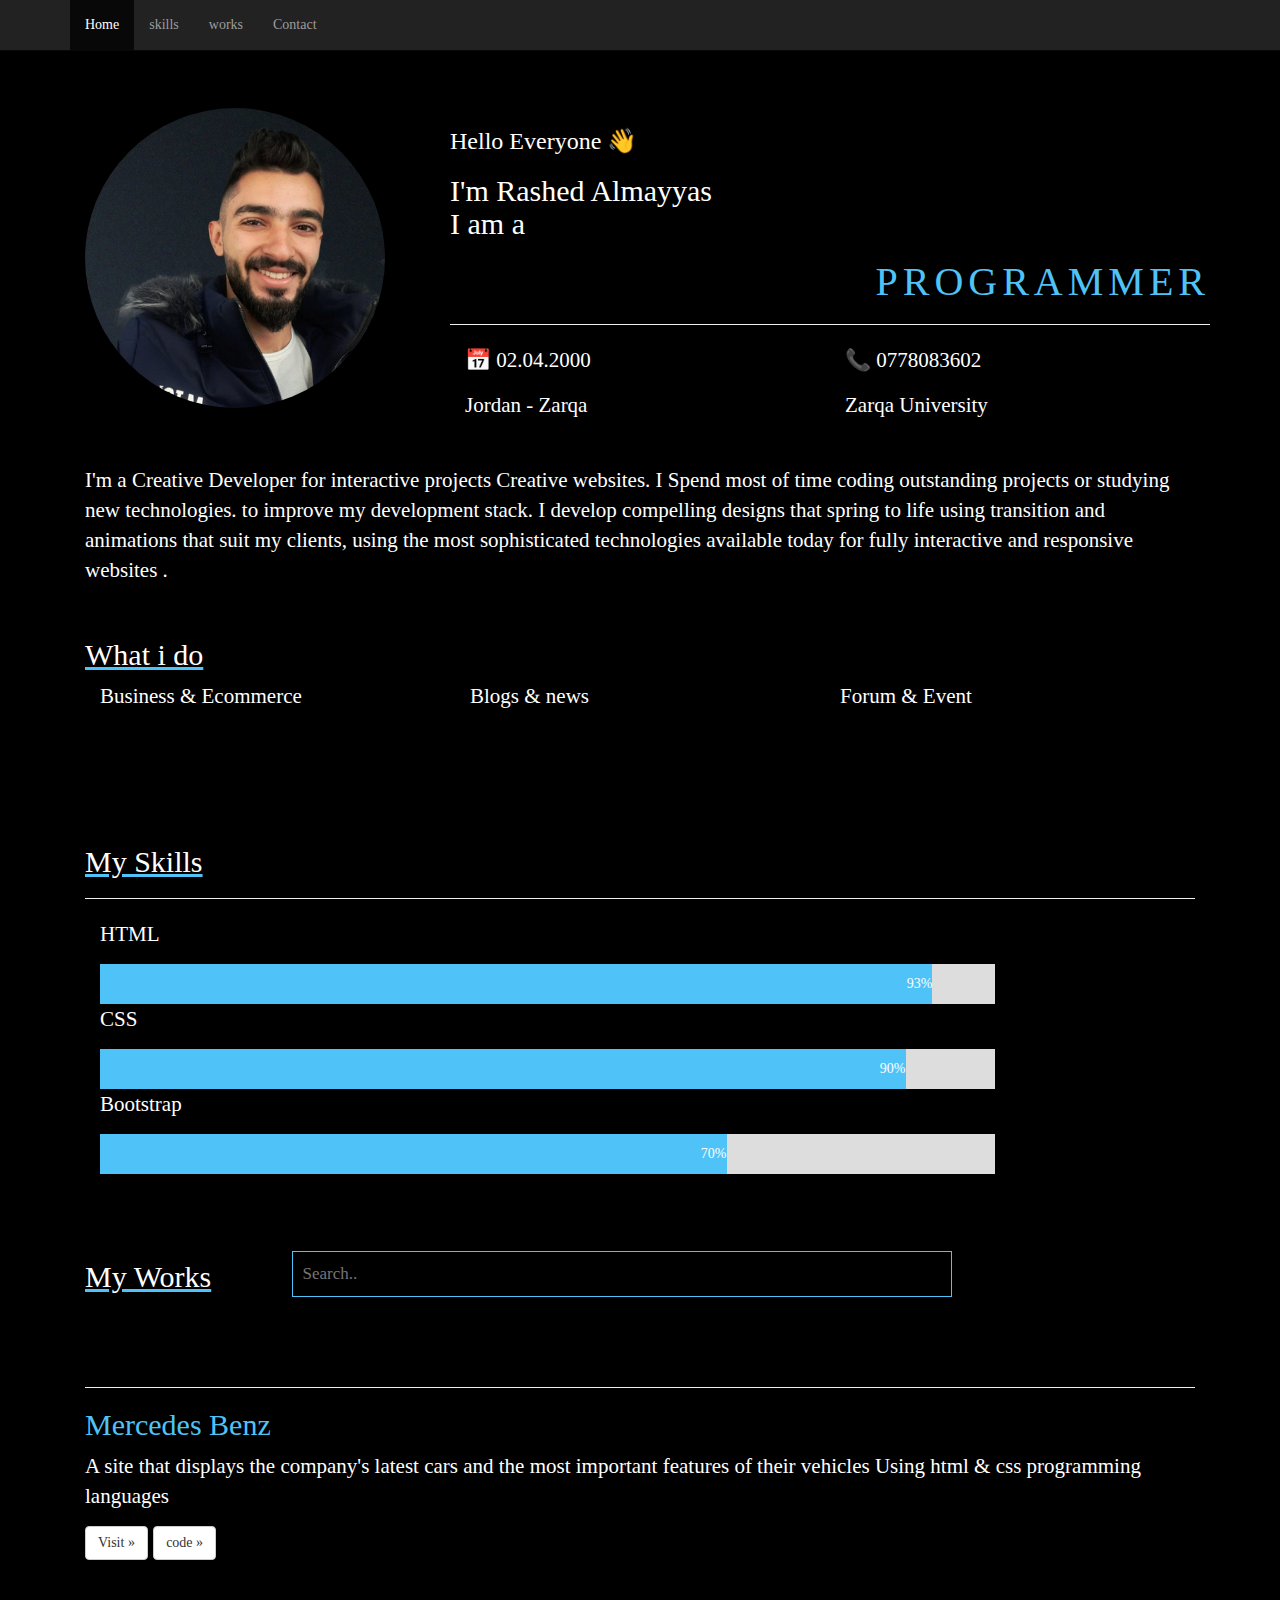
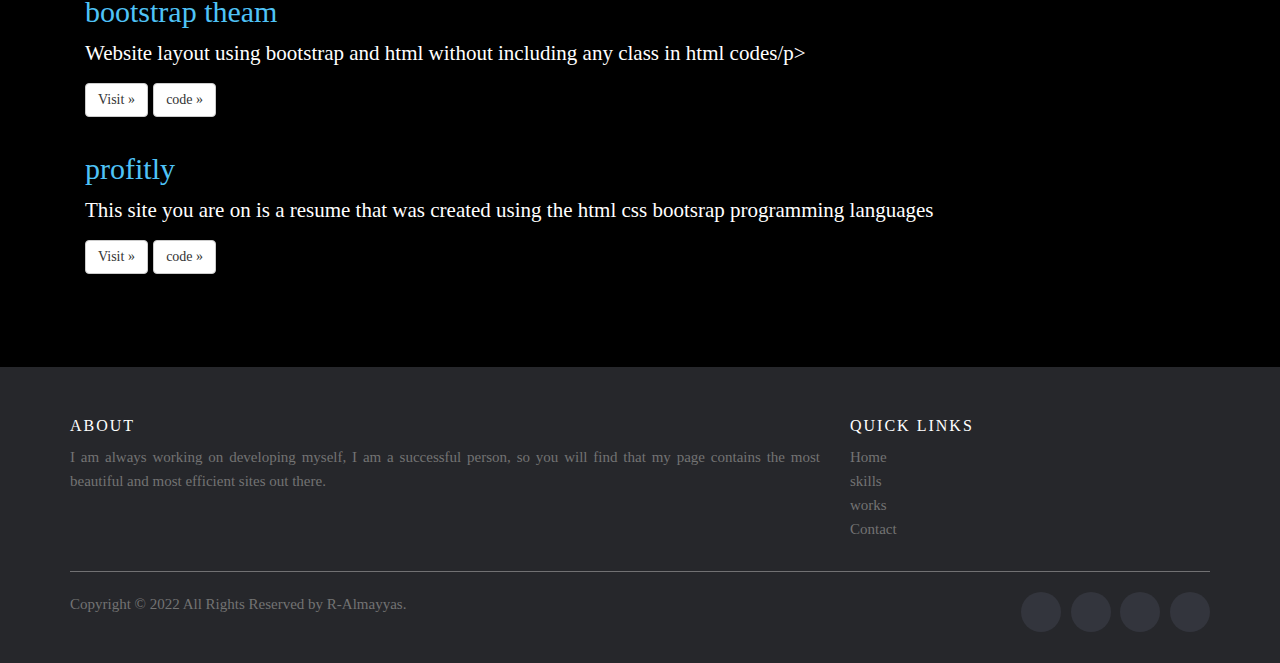
==== index.html @ b14e83df "Add files via upload" ====
<!DOCTYPE html>
<html lang="en">
  <head>
    
    <meta charset="utf-8">
    <title> R-almayyas</title>
    <link rel="stylesheet" href=".\css\style.css">
    <link rel="stylesheet" href=".\css\footer.css">
    <meta name="viewport" content="width=device-width, initial-scale=1">
    <link rel="stylesheet" href="https://maxcdn.bootstrapcdn.com/bootstrap/3.4.1/css/bootstrap.min.css">
    <script src="https://ajax.googleapis.com/ajax/libs/jquery/3.6.0/jquery.min.js"></script>
    <script src="https://maxcdn.bootstrapcdn.com/bootstrap/3.4.1/js/bootstrap.min.js"></script>
    <link rel="stylesheet" href="https://use.fontawesome.com/releases/v5.5.0/css/all.css" integrity="sha384-B4dIYHKNBt8Bc12p+WXckhzcICo0wtJAoU8YZTY5qE0Id1GSseTk6S+L3BlXeVIU" crossorigin="anonymous">
  
  </head>
  <body style="background-color: black;">
    <div class="navbar navbar-inverse navbar-fixed-top">
      <div class="container">
   
        <div class="navbar-collapse collapse">
          <ul class="nav navbar-nav">
            <li class="active"><a href="#home">Home</a></li>
            <li><a href="#skills">skills</a></li>
            <li><a href="#works">works</a></li>
            <li><a href="#contact">Contact</a></li>
         
          </ul>
                   
        </div>
      </div>
    </div>
    <div class="jumbotron" style="background-color: black; color: white;" id="home">
      <div class="container">
        <div class="col-lg-4">
         <img src="./img/me.jpg" height="300" width="300">
        </div>
        <h3>Hello Everyone 👋</h3>
        <h2>I'm Rashed Almayyas <br>I am a
          <span class="typing"  align="right">
            <h2 class="text-uppercase"> programmer  </h2>
         </h2> </span>
       <hr>

<div class="container" style="background-color: black; color: white;">
  <div class="row">
    <div class="col-lg-4">
  <p>&#128197; 02.04.2000</p>        </div>
<div class="container" style="background-color: black; color: white;">
  <div class="row">
    <div class="col-lg-4">
      <p >	&#128222; 0778083602</p>
    </div>  
    <div class="col-lg-4">
      <p><i class='fas fa-map-marker-alt'></i> Jordan - Zarqa</p>        </div>
    <div class="container" style="background-color: black; color: white;">
      <div class="row">
        <div class="col-lg-4">
          <p >  <i class="fa fa-university" aria-hidden="true"></i> Zarqa University   
         </p>
        </div>  
    </div>
      </div>
    </div>

        <div class="col-lg-14">
<p><br>
  I'm a Creative Developer for interactive projects  Creative websites. 
  I Spend most of time coding outstanding projects or studying new technologies. 
  to improve my development stack. 
  I develop compelling designs that spring to life using transition and animations that suit my clients,
   using the most sophisticated technologies available today for fully interactive and responsive websites .
</p>        </div>


    <div class="col-lg-14">
<h2 style="text-decoration: underline; text-decoration-color: #4FC3F7;" ><br>What i do
</h2>        </div>

    <div class="col-lg-4">
<p>Business & Ecommerce</p>        </div>

    <div class="col-lg-4">
<p>Blogs & news</p>        </div>

    <div class="col-lg-4">
<p>Forum & Event</p>        </div>  

    </div>
</div>


    <div class="col-lg-14" id="skills">
<h2 style="text-decoration: underline; text-decoration-color: #4FC3F7;" ><br><br><br> My Skills
</h2>    <hr>    </div>

    <div class="col-lg-10">
      <p>HTML</p>
      <div class="container-skills">
        <div class="skills html">93%</div>
      </div>     </div>

    <div class="col-lg-10">
<p>CSS</p> 
<div class="container-skills">
  <div class="skills css">90%</div>
</div>        </div>

    <div class="col-lg-10">
<p>Bootstrap</p> 
<div class="container-skills">
  <div class="skills bootstrap">70%</div>
</div>        </div>  

    </div>
</div>

<div class="container" id="works">
 
    
 
 <div class="col-lg-2">
  <h2 style="text-decoration: underline; text-decoration-color: #4FC3F7;"> <br> <br>My Works</h2>
 </div>
 <div class="col-lg-9" ><br> <br><br>
  <form class="example" action="/action_page.php">
    <input type="text" placeholder="Search.." name="search">
  </form> </div>

  
 <div class="col-lg-12">
 
      <h2 style="color: #4FC3F7;;"> <br><hr>Mercedes Benz</h2>
      <p >A site that displays the company's latest cars and the most important features of their vehicles
        Using html & css programming languages</p>
      <p><a class="btn btn-default" href="#">Visit &raquo;</a> 
        <a class="btn btn-default" href="https://github.com/RashedAlmayyas/task1">code &raquo;</a>
      </p> </div>
      <div class="col-lg-12">
        <h2 style="color: #4FC3F7;;">bootstrap theam</h2>
        <p>Website layout using bootstrap and html without including any class in html codes/p>
        <p><a class="btn btn-default" href="#">Visit &raquo;</a> 
          <a class="btn btn-default" href="https://github.com/RashedAlmayyas/Wireframe-task">code &raquo;</a>
        </p> </div>
        <div class="col-lg-12">
          <h2 style="color: #4FC3F7;;">profitly</h2>
          <p>This site you are on is a resume that was created using the html css bootsrap programming languages</p>
          <p><a class="btn btn-default" href="#">Visit &raquo;</a> 
            <a class="btn btn-default" href="#">code &raquo;</a>
          </p> </div>      
</div>
    </div>
    
        <footer >

   <footer class="site-footer" id="contact">
    <div class="container">
      <div class="row">
        <div class="col-sm-12 col-md-8">
          <h6>About</h6>
          <p class="text-justify">I am always working on developing myself, I am a successful person,
             so you will find that my page contains the most beautiful and most efficient sites out there.</p>
        </div>


        <div class="col-xs-6 col-md-3">
          <h6>Quick Links</h6>
          <ul class="footer-links">
            <li><a href="#home">Home</a></li>
            <li><a href="#skills">skills</a></li>
            <li><a href="#works">works</a></li>
            <li><a href="#contact">Contact</a></li>
          </ul>
        </div>
      </div>
      <hr>
    </div>
    <div class="container">
      <div class="row">
        <div class="col-md-8 col-sm-6 col-xs-12">
          <p class="copyright-text">Copyright &copy; 2022 All Rights Reserved by R-Almayyas.
          </p>
        </div>

        <div class="col-md-4 col-sm-6 col-xs-12">
          <ul class="social-icons">
            <li><i ><a href="https://www.facebook.com/oka.sha.ooo" class="facebook" :hover><i class="fab fa-facebook-f" ></i></a></li> 
            <li><i ><a href="mailto:mayyasalghwari@gmail.com" class="email" :hover><i class="fa fa-envelope" aria-hidden="true"></i></a></li> 
            <li><i ><a href="https://github.com/RashedAlmayyas" class="github" :hover><i class="fab fa-github" aria-hidden="true"></i></a></li>
            <li><i ><a href="https://www.linkedin.com/in/rashed-almayyas-alghwari-a5328b244/"class="linkedin" :hover><i class="fab fa-linkedin" aria-hidden="true"></i></a></li>  
          </ul>
        </div>
      </div>
    </div>
</footer>   
        </footer>
        
        </body>

</html>
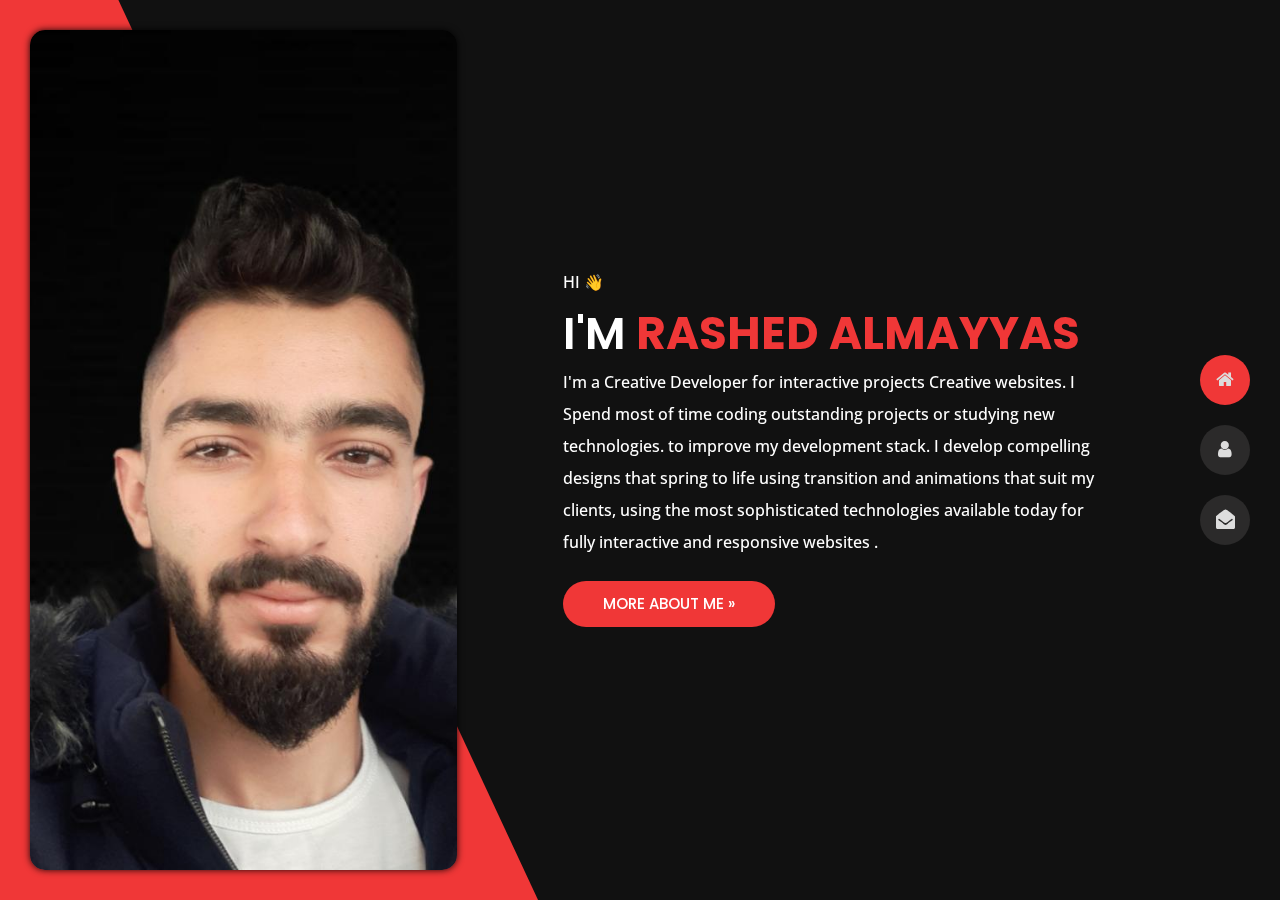
==== commit e8efd19d: "Add files via upload" ====
--- a/index.html
+++ b/index.html
@@ -1,199 +1,75 @@
-<!DOCTYPE html>
+﻿<!DOCTYPE html>
 <html lang="en">
-  <head>
-    
+<head>
     <meta charset="utf-8">
-    <title> R-almayyas</title>
-    <link rel="stylesheet" href=".\css\style.css">
-    <link rel="stylesheet" href=".\css\footer.css">
-    <meta name="viewport" content="width=device-width, initial-scale=1">
-    <link rel="stylesheet" href="https://maxcdn.bootstrapcdn.com/bootstrap/3.4.1/css/bootstrap.min.css">
-    <script src="https://ajax.googleapis.com/ajax/libs/jquery/3.6.0/jquery.min.js"></script>
-    <script src="https://maxcdn.bootstrapcdn.com/bootstrap/3.4.1/js/bootstrap.min.js"></script>
-    <link rel="stylesheet" href="https://use.fontawesome.com/releases/v5.5.0/css/all.css" integrity="sha384-B4dIYHKNBt8Bc12p+WXckhzcICo0wtJAoU8YZTY5qE0Id1GSseTk6S+L3BlXeVIU" crossorigin="anonymous">
-  
-  </head>
-  <body style="background-color: black;">
-    <div class="navbar navbar-inverse navbar-fixed-top">
-      <div class="container">
-   
-        <div class="navbar-collapse collapse">
-          <ul class="nav navbar-nav">
-            <li class="active"><a href="#home">Home</a></li>
-            <li><a href="#skills">skills</a></li>
-            <li><a href="#works">works</a></li>
-            <li><a href="#contact">Contact</a></li>
-         
-          </ul>
-                   
-        </div>
-      </div>
-    </div>
-    <div class="jumbotron" style="background-color: black; color: white;" id="home">
-      <div class="container">
-        <div class="col-lg-4">
-         <img src="./img/me.jpg" height="300" width="300">
-        </div>
-        <h3>Hello Everyone 👋</h3>
-        <h2>I'm Rashed Almayyas <br>I am a
-          <span class="typing"  align="right">
-            <h2 class="text-uppercase"> programmer  </h2>
-         </h2> </span>
-       <hr>
+    <title> R-Almayyas Portfolio</title>
+    <meta name="viewport" content="width=device-width, initial-scale=1.0">
+    <link href="https://fonts.googleapis.com/css?family=Poppins:400,400i,500,500i,600,600i,700,700i,800,800i,900,900i" rel="stylesheet">
+    <link href="https://fonts.googleapis.com/css?family=Open+Sans:300,400,400i,600,600i,700" rel="stylesheet">
+	<link rel="stylesheet" href="https://cdnjs.cloudflare.com/ajax/libs/twitter-bootstrap/4.4.1/css/bootstrap.min.css">    <link href="css/font-awesome.min.css" rel="stylesheet">
+    <link href="css/style.css" rel="stylesheet">
+    <link href="css/color.css" rel="stylesheet">
 
-<div class="container" style="background-color: black; color: white;">
-  <div class="row">
-    <div class="col-lg-4">
-  <p>&#128197; 02.04.2000</p>        </div>
-<div class="container" style="background-color: black; color: white;">
-  <div class="row">
-    <div class="col-lg-4">
-      <p >	&#128222; 0778083602</p>
-    </div>  
-    <div class="col-lg-4">
-      <p><i class='fas fa-map-marker-alt'></i> Jordan - Zarqa</p>        </div>
-    <div class="container" style="background-color: black; color: white;">
-      <div class="row">
-        <div class="col-lg-4">
-          <p >  <i class="fa fa-university" aria-hidden="true"></i> Zarqa University   
-         </p>
-        </div>  
-    </div>
-      </div>
-    </div>
+</head>
 
-        <div class="col-lg-14">
-<p><br>
-  I'm a Creative Developer for interactive projects  Creative websites. 
-  I Spend most of time coding outstanding projects or studying new technologies. 
-  to improve my development stack. 
-  I develop compelling designs that spring to life using transition and animations that suit my clients,
-   using the most sophisticated technologies available today for fully interactive and responsive websites .
-</p>        </div>
-
-
-    <div class="col-lg-14">
-<h2 style="text-decoration: underline; text-decoration-color: #4FC3F7;" ><br>What i do
-</h2>        </div>
-
-    <div class="col-lg-4">
-<p>Business & Ecommerce</p>        </div>
-
-    <div class="col-lg-4">
-<p>Blogs & news</p>        </div>
-
-    <div class="col-lg-4">
-<p>Forum & Event</p>        </div>  
-
-    </div>
-</div>
-
-
-    <div class="col-lg-14" id="skills">
-<h2 style="text-decoration: underline; text-decoration-color: #4FC3F7;" ><br><br><br> My Skills
-</h2>    <hr>    </div>
-
-    <div class="col-lg-10">
-      <p>HTML</p>
-      <div class="container-skills">
-        <div class="skills html">93%</div>
-      </div>     </div>
-
-    <div class="col-lg-10">
-<p>CSS</p> 
-<div class="container-skills">
-  <div class="skills css">90%</div>
-</div>        </div>
-
-    <div class="col-lg-10">
-<p>Bootstrap</p> 
-<div class="container-skills">
-  <div class="skills bootstrap">70%</div>
-</div>        </div>  
-
-    </div>
-</div>
-
-<div class="container" id="works">
- 
-    
- 
- <div class="col-lg-2">
-  <h2 style="text-decoration: underline; text-decoration-color: #4FC3F7;"> <br> <br>My Works</h2>
- </div>
- <div class="col-lg-9" ><br> <br><br>
-  <form class="example" action="/action_page.php">
-    <input type="text" placeholder="Search.." name="search">
-  </form> </div>
+<body class="home">
 
   
- <div class="col-lg-12">
+        <header class="header" id="navbar-collapse-toggle">
+            <ul class="icon-menu d-none d-lg-block revealator-slideup revealator-once revealator-delay1">
+               <li class="icon-box active">
+            <i class="fa fa-home"></i>
+            <a href="index.html">
+                <h2>Home</h2>
+            </a>
+        </li>
+        <li class="icon-box">
+            <i class="fa fa-user"></i>
+            <a href="about.html">
+                <h2>About</h2>
+            </a>
+        </li>
  
-      <h2 style="color: #4FC3F7;;"> <br><hr>Mercedes Benz</h2>
-      <p >A site that displays the company's latest cars and the most important features of their vehicles
-        Using html & css programming languages</p>
-      <p><a class="btn btn-default" href="#">Visit &raquo;</a> 
-        <a class="btn btn-default" href="https://github.com/RashedAlmayyas/task1">code &raquo;</a>
-      </p> </div>
-      <div class="col-lg-12">
-        <h2 style="color: #4FC3F7;;">bootstrap theam</h2>
-        <p>Website layout using bootstrap and html without including any class in html codes/p>
-        <p><a class="btn btn-default" href="#">Visit &raquo;</a> 
-          <a class="btn btn-default" href="https://github.com/RashedAlmayyas/Wireframe-task">code &raquo;</a>
-        </p> </div>
-        <div class="col-lg-12">
-          <h2 style="color: #4FC3F7;;">profitly</h2>
-          <p>This site you are on is a resume that was created using the html css bootsrap programming languages</p>
-          <p><a class="btn btn-default" href="#">Visit &raquo;</a> 
-            <a class="btn btn-default" href="#">code &raquo;</a>
-          </p> </div>      
-</div>
+        <li class="icon-box">
+            <i class="fa fa-envelope-open"></i>
+            <a href="contact.html">
+                <h2>Contact</h2>
+            </a>
+        </li>
+    </ul>
+  
+    <nav role="navigation" class="d-block d-lg-none">
+        <div id="menuToggle">
+            <input type="checkbox" />
+            <span></span>
+            <span></span>
+            <span></span>
+            <ul class="list-unstyled" id="menu">
+                <li class="active"><a href="index.html"><i class="fa fa-home"></i><span>Home</span></a></li>
+                <li><a href="about.html"><i class="fa fa-user"></i><span>About</span></a></li>
+                <li><a href="contact.html"><i class="fa fa-envelope-open"></i><span>Contact</span></a></li>
+            </ul>
+        </div>
+    </nav>
+</header>
+
+<section >
+    <div class="color-block d-none d-lg-block"></div>
+    <div class="row home-details-container align-items-center">
+        <div class="col-lg-4 bg position-fixed d-none d-lg-block"></div>
+        <div class="col-12 col-lg-8 offset-lg-4 home-details text-left text-sm-center text-lg-left">
+            <div>
+                <img src="./img/me.jpeg" class="img-fluid main-img-mobile d-none d-sm-block d-lg-none" alt="my picture" />
+                <h6 class="text-uppercase open-sans-font mb-0 d-block d-sm-none d-lg-block">hi 👋</h6>
+                <h1 class="text-uppercase poppins-font"><span>I'm</span> Rashed Almayyas</h1>
+                <p class="open-sans-font">I'm a Creative Developer for interactive projects Creative websites. I Spend most of time coding outstanding projects or studying new technologies. to improve my development stack. I develop compelling designs that spring to life using transition and animations that suit my clients, using the most sophisticated technologies available today for fully interactive and responsive websites .</p>
+                <a href="about.html" class="btn btn-about">more about me &raquo;</a>
+                
+            </div>
+        </div>
     </div>
-    
-        <footer >
+</section>
 
-   <footer class="site-footer" id="contact">
-    <div class="container">
-      <div class="row">
-        <div class="col-sm-12 col-md-8">
-          <h6>About</h6>
-          <p class="text-justify">I am always working on developing myself, I am a successful person,
-             so you will find that my page contains the most beautiful and most efficient sites out there.</p>
-        </div>
-
-
-        <div class="col-xs-6 col-md-3">
-          <h6>Quick Links</h6>
-          <ul class="footer-links">
-            <li><a href="#home">Home</a></li>
-            <li><a href="#skills">skills</a></li>
-            <li><a href="#works">works</a></li>
-            <li><a href="#contact">Contact</a></li>
-          </ul>
-        </div>
-      </div>
-      <hr>
-    </div>
-    <div class="container">
-      <div class="row">
-        <div class="col-md-8 col-sm-6 col-xs-12">
-          <p class="copyright-text">Copyright &copy; 2022 All Rights Reserved by R-Almayyas.
-          </p>
-        </div>
-
-        <div class="col-md-4 col-sm-6 col-xs-12">
-          <ul class="social-icons">
-            <li><i ><a href="https://www.facebook.com/oka.sha.ooo" class="facebook" :hover><i class="fab fa-facebook-f" ></i></a></li> 
-            <li><i ><a href="mailto:mayyasalghwari@gmail.com" class="email" :hover><i class="fa fa-envelope" aria-hidden="true"></i></a></li> 
-            <li><i ><a href="https://github.com/RashedAlmayyas" class="github" :hover><i class="fab fa-github" aria-hidden="true"></i></a></li>
-            <li><i ><a href="https://www.linkedin.com/in/rashed-almayyas-alghwari-a5328b244/"class="linkedin" :hover><i class="fab fa-linkedin" aria-hidden="true"></i></a></li>  
-          </ul>
-        </div>
-      </div>
-    </div>
-</footer>   
-        </footer>
-        
-        </body>
+</body>
 
 </html>
--- a/css/style.css
+++ b/css/style.css
@@ -0,0 +1,534 @@
+body {
+  font-family: 'Poppins', sans-serif;
+  font-size: 15px;
+  color: #fff;
+  font-weight: 500;
+  line-height: 1.6;
+  position: relative;
+  background-position: center;
+  height: 100%;
+  width: 100%;
+  background-color: #111;
+}
+
+.open-sans-font {
+  font-family: 'Open Sans', sans-serif;
+  
+}
+.title-about{
+font-size: 20px;
+font-weight: bold;
+}
+.home .color-block {
+  position: fixed;
+  height: 200%;
+  width: 100%;
+  transform: rotate(-25deg);
+  left: -73%;
+  top: -30%;
+}
+.btn {
+  border-radius: 26px;
+  font-weight: 500;
+  height: 46px;
+  line-height: 46px;
+  font-size: 15px;
+  text-transform: uppercase;
+  color: #fff;
+  padding: 0 40px;
+  overflow: hidden;
+  display: inline-block;
+  position: relative;
+  font-family: 'Poppins', sans-serif;
+  border: 0;
+}
+.title-section {
+  margin: 0 auto;
+  width: 100%;
+  position: relative;
+  padding: 80px 0;
+}
+
+.title-section h1 {
+  font-size: 56px;
+  font-weight: 900;
+  color: #fff;
+  text-transform: uppercase;
+  margin: 0;
+}
+
+.title-bg {
+  font-size: 110px;
+  left: 0;
+  letter-spacing: 10px;
+  line-height: 0.7;
+  position: absolute;
+  right: 0;
+  top: 50%;
+  text-transform: uppercase;
+  font-weight: 800;
+  transform: translateY(-50%);
+  color: rgba(255, 255, 255, 0.07);
+}
+
+@media (min-width: 992px) {
+  .home .home-details-container {
+      width: 100%;
+      height: 100vh;
+    }
+
+  .header {
+    position: fixed;
+    right: 30px;
+    bottom: 0;
+    z-index: 3;
+    display: flex;
+    align-items: center;
+    height: calc(100vh - 200px);
+    top: 100px;
+    opacity: 1;
+    transition: opacity 0.3s;
+    -webkit-transition: opacity 0.3s;
+  }
+
+  .header.hide-header {
+    z-index: 0 !important;
+    opacity: 0;
+  }
+
+  .header ul.icon-menu {
+    margin: 0;
+    padding: 0;
+  }
+
+  .header ul.icon-menu li.icon-box {
+    width: 50px;
+    list-style: none;
+    height: 50px;
+    position: relative;
+    display: flex;
+    align-items: center;
+    transition: .3s;
+    border-radius: 50%;
+    margin: 20px 0;
+    background: #2b2a2a;
+  }
+
+  .header ul.icon-menu li.icon-box i {
+    color: #ddd;
+    font-size: 19px;
+    transition: .3s;
+  }
+
+
+
+  .header .icon-box h2 {
+    font-size: 15px;
+    font-weight: 500;
+  }
+
+  .header .icon-box a {
+    display: block;
+    padding: 0;
+    width: 50px;
+    height: 50px;
+  }
+
+  .header .icon-box i.fa {
+    position: absolute;
+    pointer-events: none;
+  }
+
+  .header .icon-menu i {
+    left: 0;
+    right: 0;
+    margin: 0 auto;
+    display: block;
+    text-align: center;
+    font-size: 35px;
+    top: 15px;
+  }
+
+  .header .icon-box h2 {
+    z-index: -1;
+    position: absolute;
+    top: 0;
+    right: 0;
+    opacity: 0;
+    color: #fff;
+    line-height: 50px;
+    font-weight: 500;
+    transition: all .3s;
+    border-radius: 30px;
+    text-transform: uppercase;
+    padding: 0 25px 0 30px;
+    height: 50px;
+  }
+
+  .header .icon-box a:hover h2 {
+    opacity: 1;
+    right: 27px;
+    margin: 0;
+    text-align: center;
+    border-radius: 30px 0 0 30px;
+  }
+}
+.home .bg {
+  background-image: url(../img/me.jpeg);
+  background-size: cover;
+  background-position: top;
+  height: calc(100vh - 60px);
+  z-index: 111;
+  border-radius: 15px;
+  left: 30px;
+  top: 30px;
+  box-shadow: 0 0 7px rgba(0,0,0,.9);
+}
+
+.home .home-details > div {
+  max-width: 550px;
+  margin: 0 auto;
+  
+}
+
+.home .home-details h1 {
+  font-size: 45px;
+  line-height: 45px;
+  font-weight: 700;
+  margin: 18px 0 10px;
+}
+
+.home .home-details h1 span {
+  color: #fff;
+  font-weight: 600;
+}
+
+
+
+.home .home-details p {
+  margin: 10px 0 23px;
+  font-size: 16px;
+  line-height: 32px;
+}
+
+
+.about .main-content {
+  padding-bottom: 20px;
+}
+
+
+.about .about-list li:not(:last-child) {
+  padding-bottom: 20px;
+}
+
+.about .about-list .title {
+  opacity: .8;
+  text-transform: capitalize;
+}
+
+.about .about-list .value {
+  font-weight: 600;
+}
+
+
+.about .box-stats {
+  padding: 20px 30px 25px 40px;
+  border-radius: 5px;
+  border: 1px solid #252525;
+}
+
+.about .box-stats.with-margin {
+  margin-bottom: 30px;
+}
+
+.about .box-stats h3 {
+  position: relative;
+  display: inline-block;
+  margin: 0;
+  font-size: 50px;
+  font-weight: 700;
+}
+
+.about .box-stats h3:after {
+  content: '+';
+  position: absolute;
+  right: -24px;
+  font-size: 33px;
+  font-weight: 300;
+  top: 2px;
+}
+
+.about .box-stats p {
+  padding-left: 45px;
+}
+
+.about .box-stats p:before {
+  content: "";
+  position: absolute;
+  left: 0;
+  top: 13px;
+  width: 30px;
+  height: 1px;
+  background: #777;
+}
+
+.contact .custom-span-contact {
+  font-weight: 600;
+  padding-left: 50px;
+  line-height: 21px;
+  padding-top: 5px;
+}
+
+.contact .custom-span-contact i {
+  left: 0;
+  top: 10px;
+  font-size: 33px;
+}
+
+
+.contact .custom-span-contact span {
+  text-transform: uppercase;
+  opacity: .8;
+  font-weight: 400;
+}
+
+.contact ul.social li {
+  display: inline-block;
+}
+
+.contact ul.social li a {
+  display: inline-block;
+  height: 40px;
+  width: 40px;
+  line-height: 42px;
+  text-align: center;
+  color: #fff;
+  font-size: 17px;
+  margin: 0 6px;
+  background: #2b2a2a;
+  border-radius: 50%;
+}
+.contact .contactform input[type=text],
+.contact .contactform input[type=email] {
+  border: 1px solid #111;
+  width: 100%;
+  background: #252525;
+  color: #fff;
+  padding: 11px 26px;
+  margin-bottom: 30px;
+  border-radius: 30px;
+}
+
+.contact .contactform textarea {
+  border: 1px solid #111;
+  background: #252525;
+  color: #fff;
+  width: 100%;
+  padding: 12px 26px;
+  margin-bottom: 20px;
+  height: 160px;
+  overflow: hidden;
+  border-radius: 30px;
+}
+
+@media (max-width: 991px) {
+  .btn {
+    padding: 0 28px;
+  }
+
+  body.home {
+    padding: 25px;
+  }
+
+  body.home .main-container {
+    padding: 30px 0 !important;
+  }
+
+  .home .home-details-container {
+    margin: 0 auto;
+  }
+
+  .home .home-details {
+    padding: 0;
+  }
+
+  .main-img-mobile {
+    border-radius: 50%;
+    width: 270px;
+    height: 270px;
+    border: 4px solid #252525;
+    margin: 0 auto 25px;
+    display: block;
+  }
+
+  .home .home-details h1 {
+    font-size: 38px;
+    line-height: 38px;
+    margin: 29px 0 13px;
+  }
+
+  .home .home-details p {
+    margin: 10px 0 23px;
+    font-size: 15px;
+    line-height: 30px;
+  }
+
+  #menuToggle {
+    display: inline-block;
+    position: fixed;
+    top: 30px;
+    right: 30px;
+    z-index: 1111;
+    user-select: none;
+    padding: 19px 0 0 16px;
+    width: 54px;
+    height: 54px;
+    border-radius: 5px;
+    background: #252525;
+  }
+
+  #menuToggle input {
+    display: flex;
+    width: 54px;
+    height: 54px;
+    position: absolute;
+    cursor: pointer;
+    opacity: 0;
+    z-index: 2;
+    top: 0;
+    left: 0;
+  }
+
+  #menuToggle > span {
+    display: flex;
+    width: 23px;
+    height: 2px;
+    margin-bottom: 5px;
+    position: relative;
+    background: #ffffff;
+    border-radius: 3px;
+    z-index: 1;
+    transform-origin: 5px 0;
+  }
+
+
+  #menu {
+    position: fixed;
+    left: 0;
+    top: 0;
+    width: 100%;
+    height: 100%;
+    margin: 0;
+    padding-top: 60px;
+    background-color: #252525;
+    -webkit-font-smoothing: antialiased;
+    transform-origin: 0 0;
+    transform: translate(-100%, 0);
+  }
+
+  #menuToggle input:checked ~ ul {
+    transform: none;
+  }
+
+  #menu li {
+    position: relative;
+    padding-left: 30px;
+  }
+
+  #menu li:after {
+    position: absolute;
+    content: '';
+    height: 1px;
+    width: calc(100% - 60px);
+    background: #333;
+    left: 30px;
+  }
+
+  #menu li:last-child:after {
+    display: none;
+  }
+
+  #menu li.active a span {
+    font-weight: 600;
+  }
+
+  #menu li a {
+    color: #fff;
+    text-transform: uppercase;
+    transition-delay: 2s;
+    font-size: 26px;
+    display: block;
+    text-decoration: none;
+    padding: 14px 0;
+    position: relative;
+  }
+
+  #menu li a span {
+    position: absolute;
+    left: 50px;
+    font-weight: 400;
+  }
+
+  .contact .main-content {
+    padding-bottom: 0;
+  }
+}
+.container .card
+  {
+    max-width: 300px;
+    height: 215px;
+    margin: 30px 20px;
+    padding: 20px 15px;
+    transition: 0.3s ease-in-out;
+  }
+  .container .card:hover
+  {
+      height: 450px;
+  }
+  .container .card .imgContainer
+  {
+      position: relative;
+      width:250px;
+      height:250px;
+      top:-50px;
+      left:10px;
+      z-index: 1;
+      box-shadow: 0 5px 20px rgba(0,0,0,0.2);
+  }
+  .container .card .imgContainer img
+  {
+      max-width: 100%;
+      border-radius: 4px;
+  }
+  .container .card .content
+  {
+      position: relative;
+      margin-top: -140px;
+      padding: 10px 15px;
+      text-align: center;
+      color:rgb(255, 255, 255);
+      visibility: hidden;
+      opacity: 0;
+      pointer-events: none;
+      transition: 0.3s ease-in-out;
+  }
+  .container .card:hover .content
+  {
+    margin-top: -40px;
+    visibility: visible;
+      opacity: 1;
+      transition-delay: 0.3s;
+  }
+  
+@media (max-width: 767px) {
+  .home .home-details p {
+    font-size: 14px;
+    line-height: 28px;
+  }
+}
+  @media (max-width: 330px){
+      .container .card .imgContainer{
+          left: -2px;
+      }
+  }
+  @import url('https://fonts.googleapis.com/css2?family=Poppins:wght@300;400;500;600;700;800;900&display=swap');
--- a/css/color.css
+++ b/css/color.css
@@ -0,0 +1,24 @@
+.home h1,
+.about .box-stats h3,
+.title-section h1 span,
+#menu li.active a,
+.contact .custom-span-contact i,
+.title-about 
+{
+	color: #f03737;
+}
+.about  .icon,
+.contact ul.social li a:hover,
+.header ul.icon-menu li.icon-box.active, .header ul.icon-menu li.icon-box:hover,
+body.header ul.icon-menu li.icon-box.active,  .header ul.icon-menu li.icon-box:hover,
+.btn,
+.header .icon-box h2,
+.home .color-block,
+.title-section hr ,
+.container .card{
+	background-color: #f03737 ;
+}
+.container .card{
+	    box-shadow: 0 5px 20px #da0202;
+
+}
